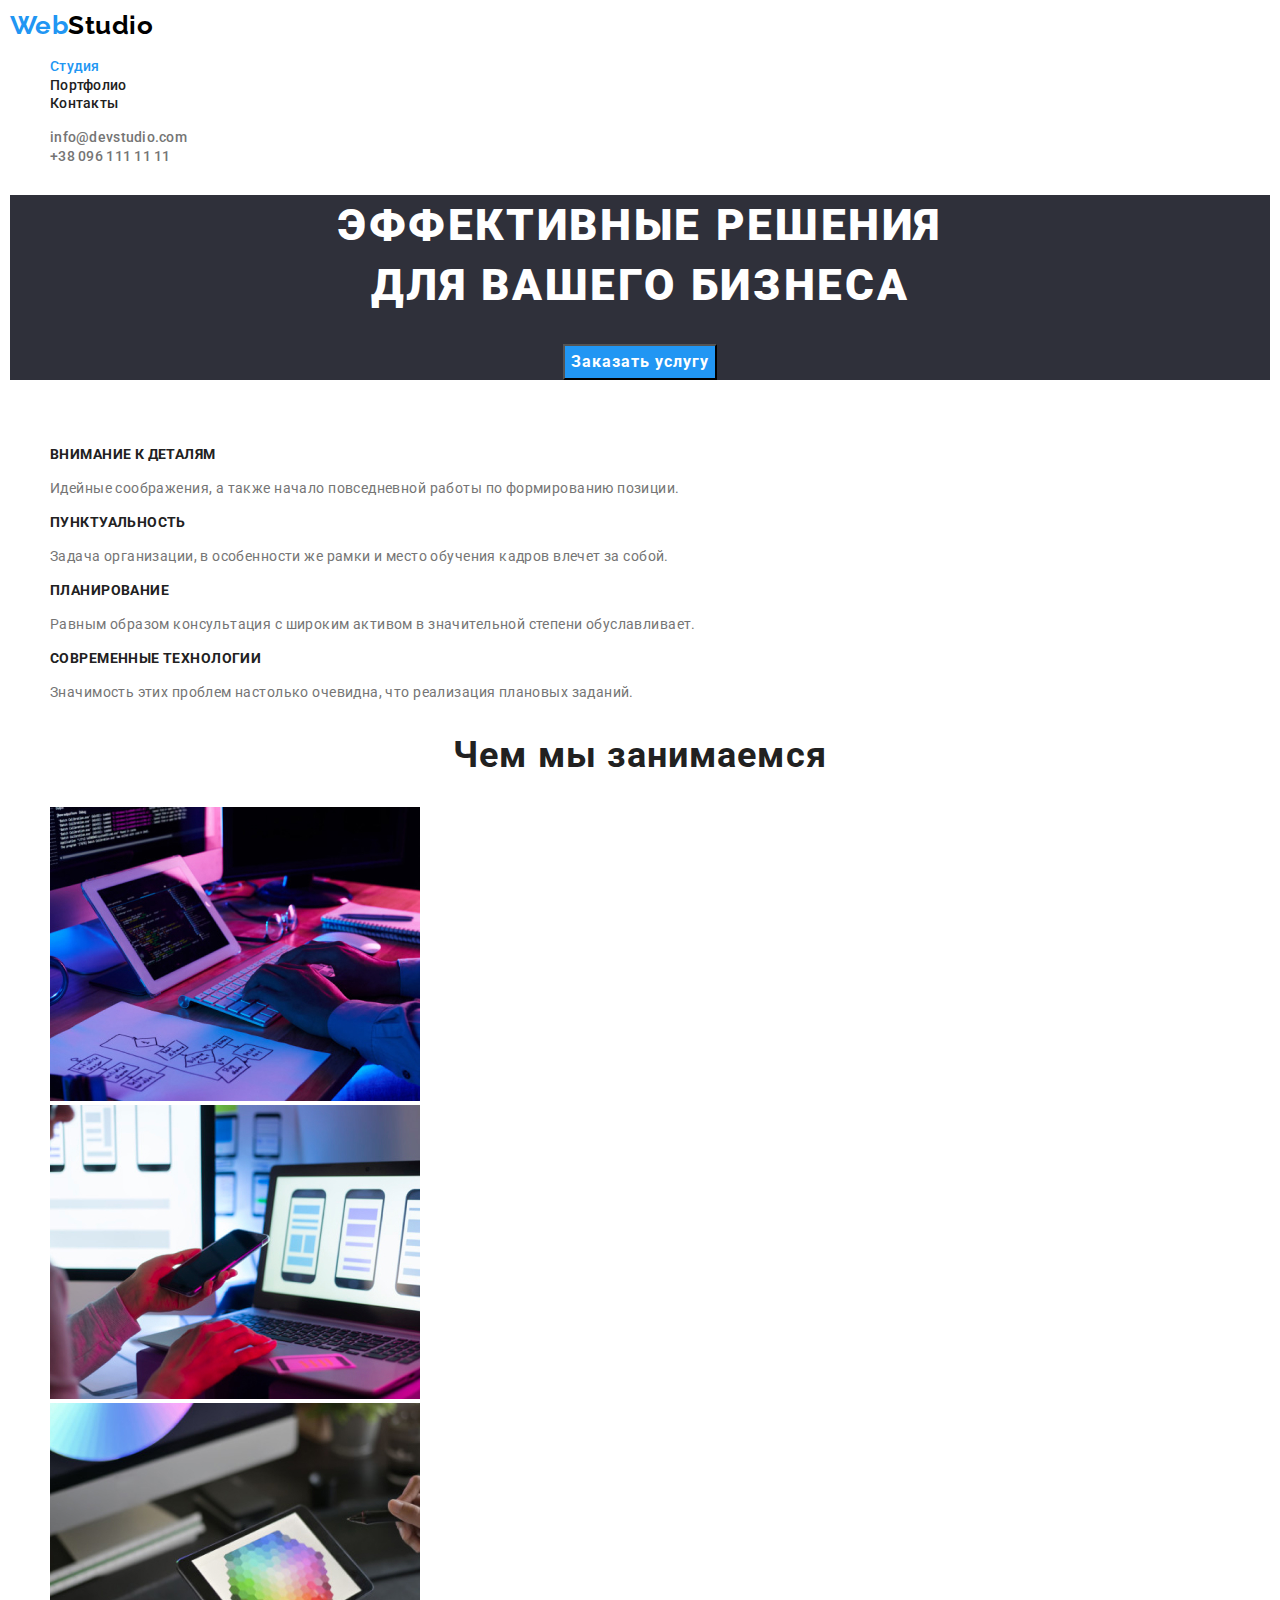
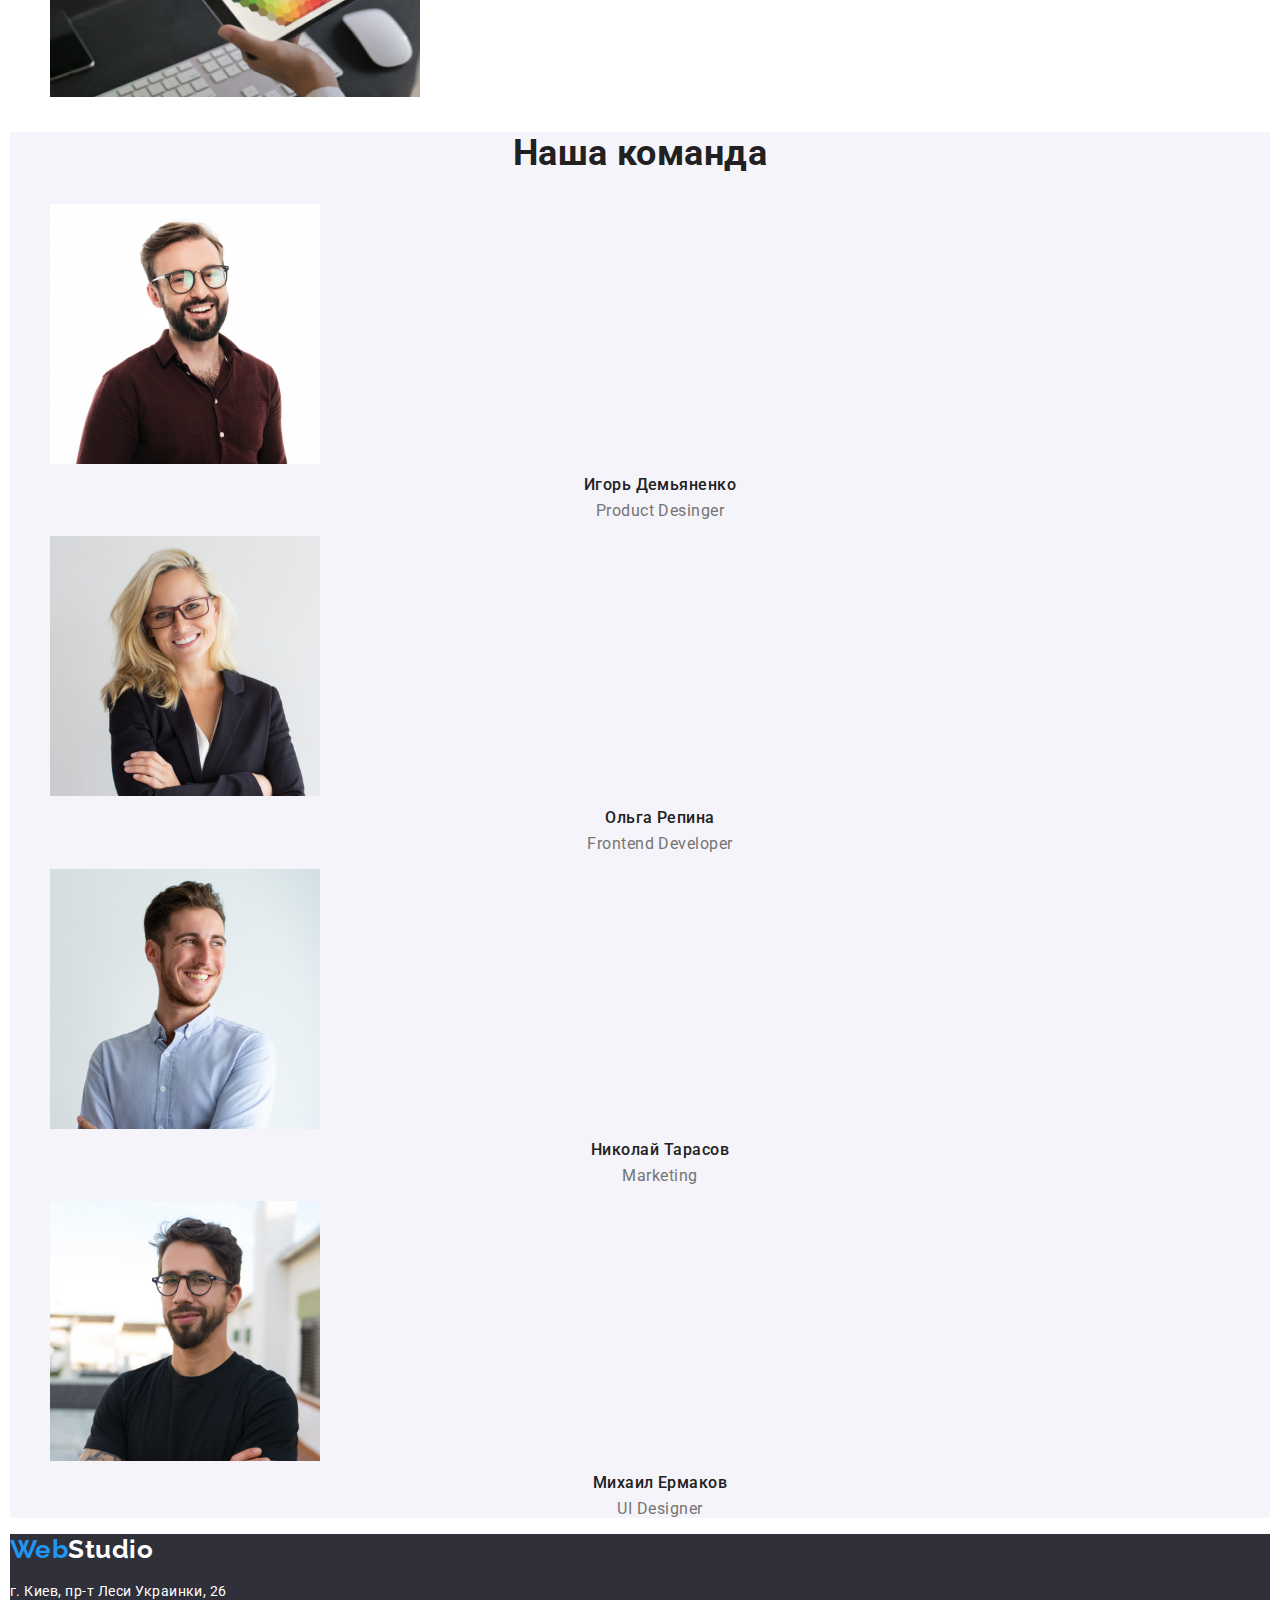
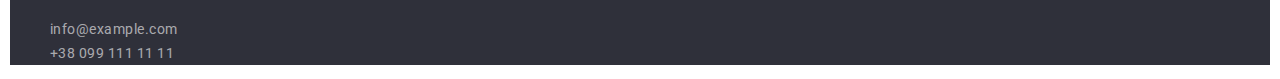
==== index.html @ 9ed520da "adding styles" ====
<!DOCTYPE html>
<html lang="ru">
  <head>
    <link rel="stylesheet" href="https://cdnjs.cloudflare.com/ajax/libs/modern-normalize/1.1.0/modern-normalize.css"
        integrity="sha512-Y0MM+V6ymRKN2zStTqzQ227DWhhp4Mzdo6gnlRnuaNCbc+YN/ZH0sBCLTM4M0oSy9c9VKiCvd4Jk44aCLrNS5Q=="
        crossorigin="anonymous" referrerpolicy="no-referrer" />
    <meta charset="UTF-8" />
    <meta http-equiv="X-UA-Compatible" content="IE=edge" />
    <meta name="viewport" content="width=device-width, initial-scale=1.0" />
    <title>Document</title>
    <link rel="preconnect" href="https://fonts.gstatic.com" />
    <link
      href="https://fonts.googleapis.com/css2?family=Raleway:wght@700&family=Roboto:wght@400;500;700;900&display=swap"
      rel="stylesheet"
    />
    
    <link rel="stylesheet" href="./css/style.css" />
  </head>
  <body>
    <!-- header section -->
    <header>
      <nav class="site-nav">
        <a class="logo-header link" href="#">
          <span class="logo-item">Web</span>Studio
        </a>
        <ul class="site-list list">
          <li>
            <a class="site-link current link" href="#">Студия</a>
          </li>
          <li>
            <a class="site-link link" href="./portfolio.html">Портфолио</a>
          </li>
          <li>
            <a class="site-link link" href="#">Контакты</a>
          </li>
        </ul>
      </nav>
      <ul class="contact-list list">
        <li>
          <a class="contact-link link" href="mailto:info@devstudio.com"
            >info@devstudio.com</a>
        </li>
        <li>
          <a class="contact-link link" href="tel:+38-096-111-11-11"
            >+38 096 111 11 11</a>
        </li>
      </ul>
    </header>

    <main>
      <!--======================HERO======================-->
      <section class="hero">
        <h1 class="hero-title">Эффективные решения <br> для вашего бизнеса</h1>
        <button class="button"  type="button" >Заказать услугу</button>
      </section>
      <!-- ======================END HERO====================== -->

      <!-- ======================FEATURES====================== -->
      <section class="features-section">
        <h2 class="hidden">Особенности</h2>
        <ul class="features-list list">
          <li>
            <h3 class="features-title">Внимание к деталям</h3>
            <p class="text-description">
              Идейные соображения, а также начало повседневной работы по
              формированию позиции.
            </p>
          </li>
          <li>
            <h3 class="features-title">Пунктуальность</h3>
            <p class="text-description">
              Задача организации, в особенности же рамки и место обучения кадров
              влечет за собой.
            </p>
          </li>
          <li>
            <h3 class="features-title">Планирование</h3>
            <p class="text-description">
              Равным образом консультация с широким активом в значительной
              степени обуславливает.
            </p>
          </li>
          <li>
            <h3 class="features-title">Современные технологии</h3>
            <p class="text-description">
              Значимость этих проблем настолько очевидна, что реализация
              плановых заданий.
            </p>
          </li>
        </ul>
      </section>
      <!-- ======================END FEATURES====================== -->

      <!-- ======================WORK ACTIVITY====================== -->
      <section class="work-activity">
        <h2 class="work-section-title">Чем мы занимаемся</h2>
        <ul class="work-list list">
          <li class="list-item">
            <img
              src="./images/box_1.jpg"
              width="370"
              height="294"
              alt="фото_планирование"
            />
          </li>
          <li class="list-item">
            <img
              src="./images/box_2.jpg"
              width="370"
              height="294"
              alt="фото_разработки"
            />
          </li>
          <li class="list-item">
            <img
              src="./images/box_3.jpg"
              width="370"
              height="294"
              alt="фото_выбор_цвета"
            />
          </li>
        </ul>
      </section>
      <!-- ======================END WORK SECTION====================== -->

      <!-- ======================TEAM SECTION====================== -->
      <section class="team-section">
        <h2 class="team-title">Наша команда</h2>
        <ul class="team-list list">
          <li>
            <img src="./images/img_4.jpg" width="270" alt="фото_Дизайнера"/>
            <h3 class="title-command-description">Игорь Демьяненко</h3>
            <p class="command-description" lang="en">Product Desinger</span></p>
          </li>
          <li>
            <img
              src="./images/img_3.jpg" width="270" alt="фото_Фронтенд_разработчика"/>
            <h3 class="title-command-description">Ольга Репина</h3>
            <p lang="en" class="command-description">Frontend Developer</p>
          </li>
          <li>
            <img src="./images/img_2.jpg" width="270" alt="фото_Маркетолога" />
            <h3 class="title-command-description">Николай Тарасов</h3>
            <p lang="en" class="command-description">Marketing</p>
          </li>
          <li>
            <img
              src="./images/img_1.jpg"
              width="270"
              alt="фото_разработчика_дизайна_интерфейса"
            />
            <h3 class="title-command-description">Михаил Ермаков</h3>
            <p lang="en" class="command-description">UI Designer</p>
          </li>
        </ul>
      </section>
      <!-- ======================END TEAM SECTION====================== -->
    </main>
    <!-- ======================FOOTER SECTION====================== -->
    <footer class="footer">
      <a class="logo-footer link" href="#"><span class="logo-item">Web</span>Studio</a>
      <address class="address">
        <p class="adress-text">г. Киев, пр-т Леси Украинки, 26</p>
        <ul class="list">
          <li>
            <a class="footer-link link" href="mailto:info@example.com">info@example.com</a>
          </li>
          <li>
            <a class="footer-link link" href="tel:+38-099-111-11-11">+38 099 111 11 11</a>
          </li>
        </ul>
      </address>
    </footer>
    <!-- ======================END FOOTER SECTION====================== -->
  </body>
</html>
---- css/style.css ----
:root {
  --primary-text-color: #757575;
  --secondary-text-color: #212121;
  --accent-color: #2196f3;
  --primary-bg-color: #ffffff;
  --primary-bg-color-filter: #f5f4fa;
  --prinary-font-family: "Roboto", sant-serif;
}

body {
  background-color: var(--primary-bg-color);
  color: var(--primary-text-color);
  font-family: var(--prinary-font-family);
  margin: 10px;
  letter-spacing: 0.03em;
}

.list {
  list-style: none;
}

.link {
  text-decoration: none;
}

.hidden {
  visibility: hidden;
}

/*======================HEADER======================*/

.logo-item {
  color: #2196f3;
}

.logo-header {
  color: #000000;
  font-family: "Raleway", sant-serif;
  font-weight: 700;
  font-size: 26px;
  line-height: 1.2;
}

.site-link {
  color: var(--secondary-text-color);
}

.site-link.current {
  color: var(--accent-color);
}

.site-link:hover,
.site-link:focus {
  color: var(--accent-color);
}

.contact-link {
  color: var(--primary-text-color);
}

.contact-link:hover,
.contact-link:focus {
  color: var(--accent-color);
}

.site-link,
.contact-link {
  font-weight: 500;
  font-size: 14px;
  line-height: 1.15;
  letter-spacing: 0.02em;
}
/* ======================END HEADER====================== */

/*======================FOOTER======================*/

.footer {
  background-color: #2f303a;
}

.logo-footer {
  color: #ffffff;
  font-family: "Raleway", sant-serif;
  font-weight: 700;
  font-size: 26px;
  line-height: 1.2;
}

.footer-link {
  color: rgba(255, 255, 255, 0.6);
}

.footer-link:hover,
.footer-link:focus {
  color: #ffffff;
}

.footer .address {
  font-style: normal;
  font-weight: 400;
  font-size: 14px;
  line-height: 24px;
}

.adress-text {
  color: #ffffff;
}
/* ======================END FOOTER====================== */

/* main html */

/*======================HERO SECTION======================*/

.hero {
  background-color: #2f303a;
  color: var(--primary-bg-color);
  text-align: center;
}

.hero-title {
  font-weight: 900;
  font-size: 44px;
  line-height: 60px;
  letter-spacing: 0.06em;
  text-transform: uppercase;
}

.button {
  background-color: var(--accent-color);
  color: #ffffff;
  font-weight: 700;
  line-height: 30px;
  letter-spacing: 0.06em;
  cursor: pointer;
}

.button:hover {
  background-color: #188ce8;
}

/* ======================END HERO SECTION====================== */

/*======================FEATURES======================*/

.hidden {
  visibility: hidden;
}

.features-title {
  color: var(--secondary-text-color);
  font-weight: 700;
  font-size: 14px;
  line-height: 1.14;
  letter-spacing: 0.03em;
  text-transform: uppercase;
}

.text-description {
  font-size: 14px;
  line-height: 1.71;
  letter-spacing: 0.03em;
}
/* ======================END FEATURES====================== */

/* ======================WORK ACTIVITY====================== */
.work-section-title {
  color: var(--secondary-text-color);
  font-family: Roboto;
  font-weight: 700;
  font-size: 36px;
  line-height: 1.16;
  text-align: center;
  letter-spacing: 0.03em;
}

/* ======================END WORK ACTIVITY====================== */

/*======================TEAM SECTION======================*/
.team-section {
  background-color: #f5f4fa;
  color: var(--secondary-text-color);
}

.team-title {
  font-weight: 700;
  font-size: 36px;
  line-height: 1.17;
  text-align: center;
}

.title-command-description {
  font-weight: 500;
  font-size: 16px;
  line-height: 1.18px;
  text-align: center;
}

.command-description {
  color: var(--primary-text-color);
  font-weight: 400;
  font-size: 16px;
  line-height: 19px;
  text-align: center;
}

/* ======================END TEAM SECTION */

/* portfolio */

/*======================OUR WORK SECTION======================*/

.filter-btn {
  background-color: var(--primary-bg-color-filter);
  color: var(--secondary-text-color);
  cursor: pointer;
}
.filter-btn:hover,
.filter-btn:focus {
  background-color: var(--accent-color);
  color: var(--primary-bg-color);
}

.list-of-our-works .title {
  color: var(--secondary-text-color);
  font-weight: 700;
  font-size: 18px;
  line-height: 36px;
  letter-spacing: 0.06em;
}

.description-of-work {
  font-weight: 400;
  font-size: 16px;
  line-height: 30px;
}

/* ======================END OUR WORK SECTION====================== */
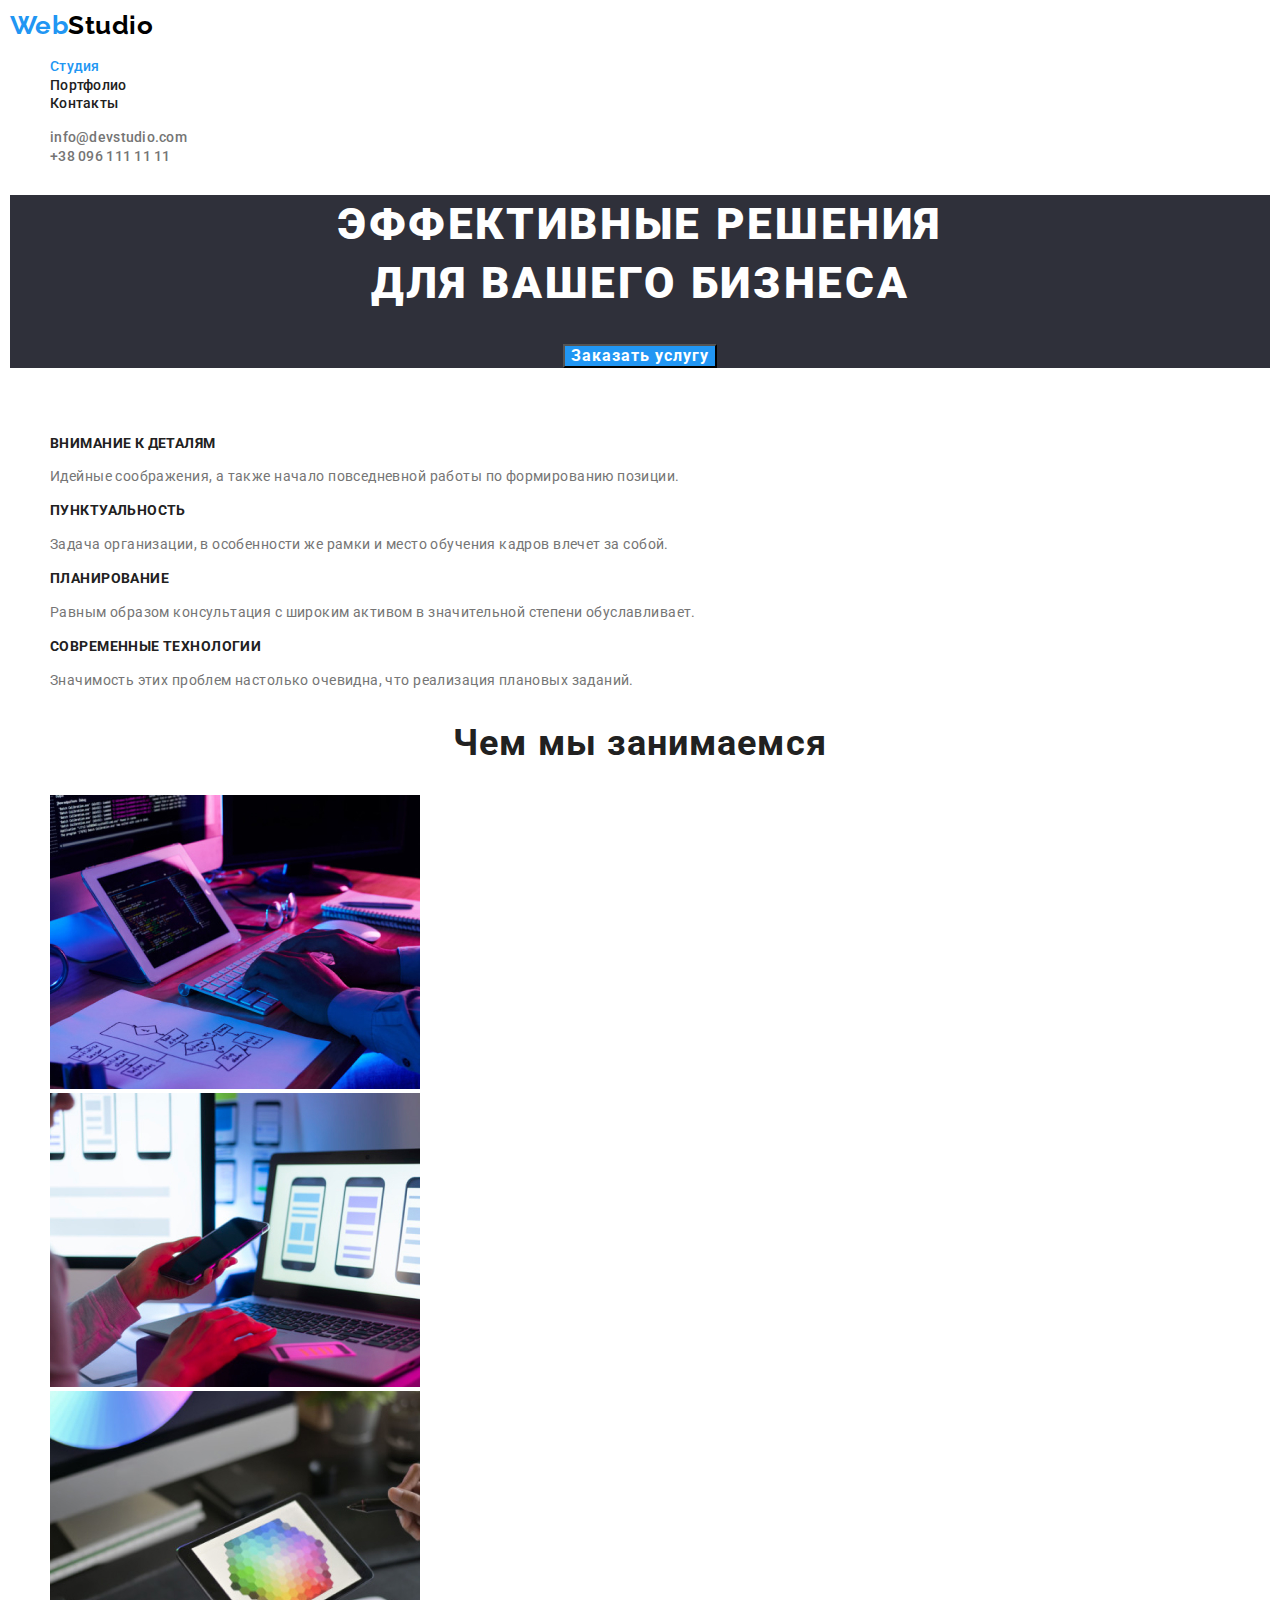
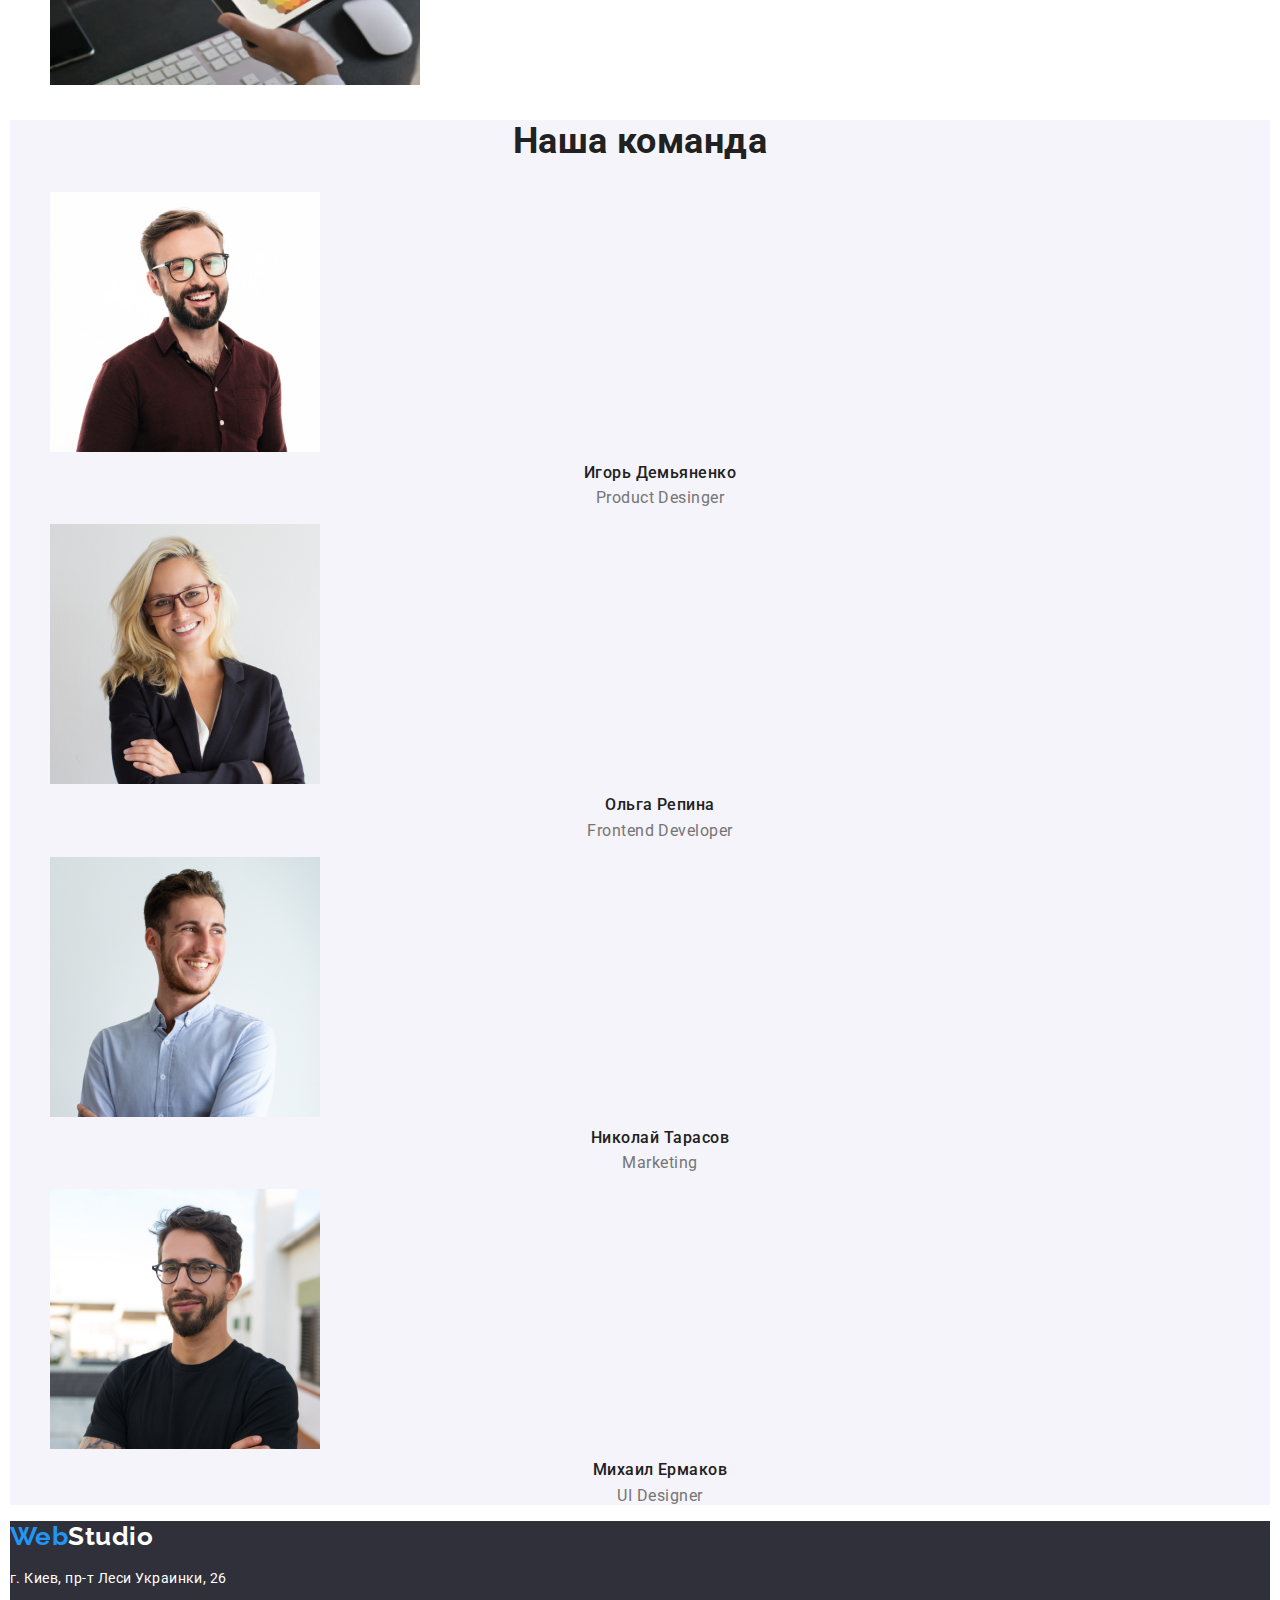
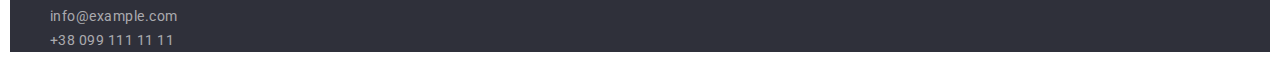
==== commit 6bd22c3b: "add edits" ====
--- a/index.html
+++ b/index.html
@@ -17,7 +17,7 @@
     <link rel="stylesheet" href="./css/style.css" />
   </head>
   <body>
-    <!-- header section -->
+    <!--======================HEADER======================-->
     <header>
       <nav class="site-nav">
         <a class="logo-header link" href="#">
@@ -46,6 +46,7 @@
         </li>
       </ul>
     </header>
+    <!--======================END HEADER======================-->
 
     <main>
       <!--======================HERO======================-->
@@ -130,7 +131,7 @@
           <li>
             <img src="./images/img_4.jpg" width="270" alt="фото_Дизайнера"/>
             <h3 class="title-command-description">Игорь Демьяненко</h3>
-            <p class="command-description" lang="en">Product Desinger</span></p>
+            <p class="command-description" lang="en">Product Desinger</p>
           </li>
           <li>
             <img
--- a/css/style.css
+++ b/css/style.css
@@ -7,6 +7,12 @@
   --prinary-font-family: "Roboto", sant-serif;
 }
 
+*,
+*::before,
+*::after {
+  box-sizing: border-box;
+}
+
 body {
   background-color: var(--primary-bg-color);
   color: var(--primary-text-color);
@@ -23,10 +29,6 @@
   text-decoration: none;
 }
 
-.hidden {
-  visibility: hidden;
-}
-
 /*======================HEADER======================*/
 
 .logo-item {
@@ -99,7 +101,7 @@
   font-style: normal;
   font-weight: 400;
   font-size: 14px;
-  line-height: 24px;
+  line-height: 1.71;
 }
 
 .adress-text {
@@ -120,7 +122,7 @@
 .hero-title {
   font-weight: 900;
   font-size: 44px;
-  line-height: 60px;
+  line-height: 1.36;
   letter-spacing: 0.06em;
   text-transform: uppercase;
 }
@@ -128,13 +130,19 @@
 .button {
   background-color: var(--accent-color);
   color: #ffffff;
-  font-weight: 700;
-  line-height: 30px;
+  font-family: inherit;
+  font-style: normal;
+  font-weight: 700;
+  font-size: 16px;
+  line-height: 1, 87;
   letter-spacing: 0.06em;
   cursor: pointer;
-}
-
-.button:hover {
+  align-items: center;
+  text-align: center;
+}
+
+.button:hover,
+.button:focus {
   background-color: #188ce8;
 }
 
@@ -199,7 +207,7 @@
   color: var(--primary-text-color);
   font-weight: 400;
   font-size: 16px;
-  line-height: 19px;
+  line-height: 1.18;
   text-align: center;
 }
 
@@ -212,8 +220,16 @@
 .filter-btn {
   background-color: var(--primary-bg-color-filter);
   color: var(--secondary-text-color);
+  font-family: inherit;
   cursor: pointer;
-}
+  font-style: normal;
+  font-weight: 500;
+  font-size: 16px;
+  line-height: 1.62;
+  text-align: center;
+  letter-spacing: 0.03em;
+}
+
 .filter-btn:hover,
 .filter-btn:focus {
   background-color: var(--accent-color);
@@ -224,14 +240,14 @@
   color: var(--secondary-text-color);
   font-weight: 700;
   font-size: 18px;
-  line-height: 36px;
+  line-height: 2;
   letter-spacing: 0.06em;
 }
 
 .description-of-work {
   font-weight: 400;
   font-size: 16px;
-  line-height: 30px;
+  line-height: 1.87;
 }
 
 /* ======================END OUR WORK SECTION====================== */
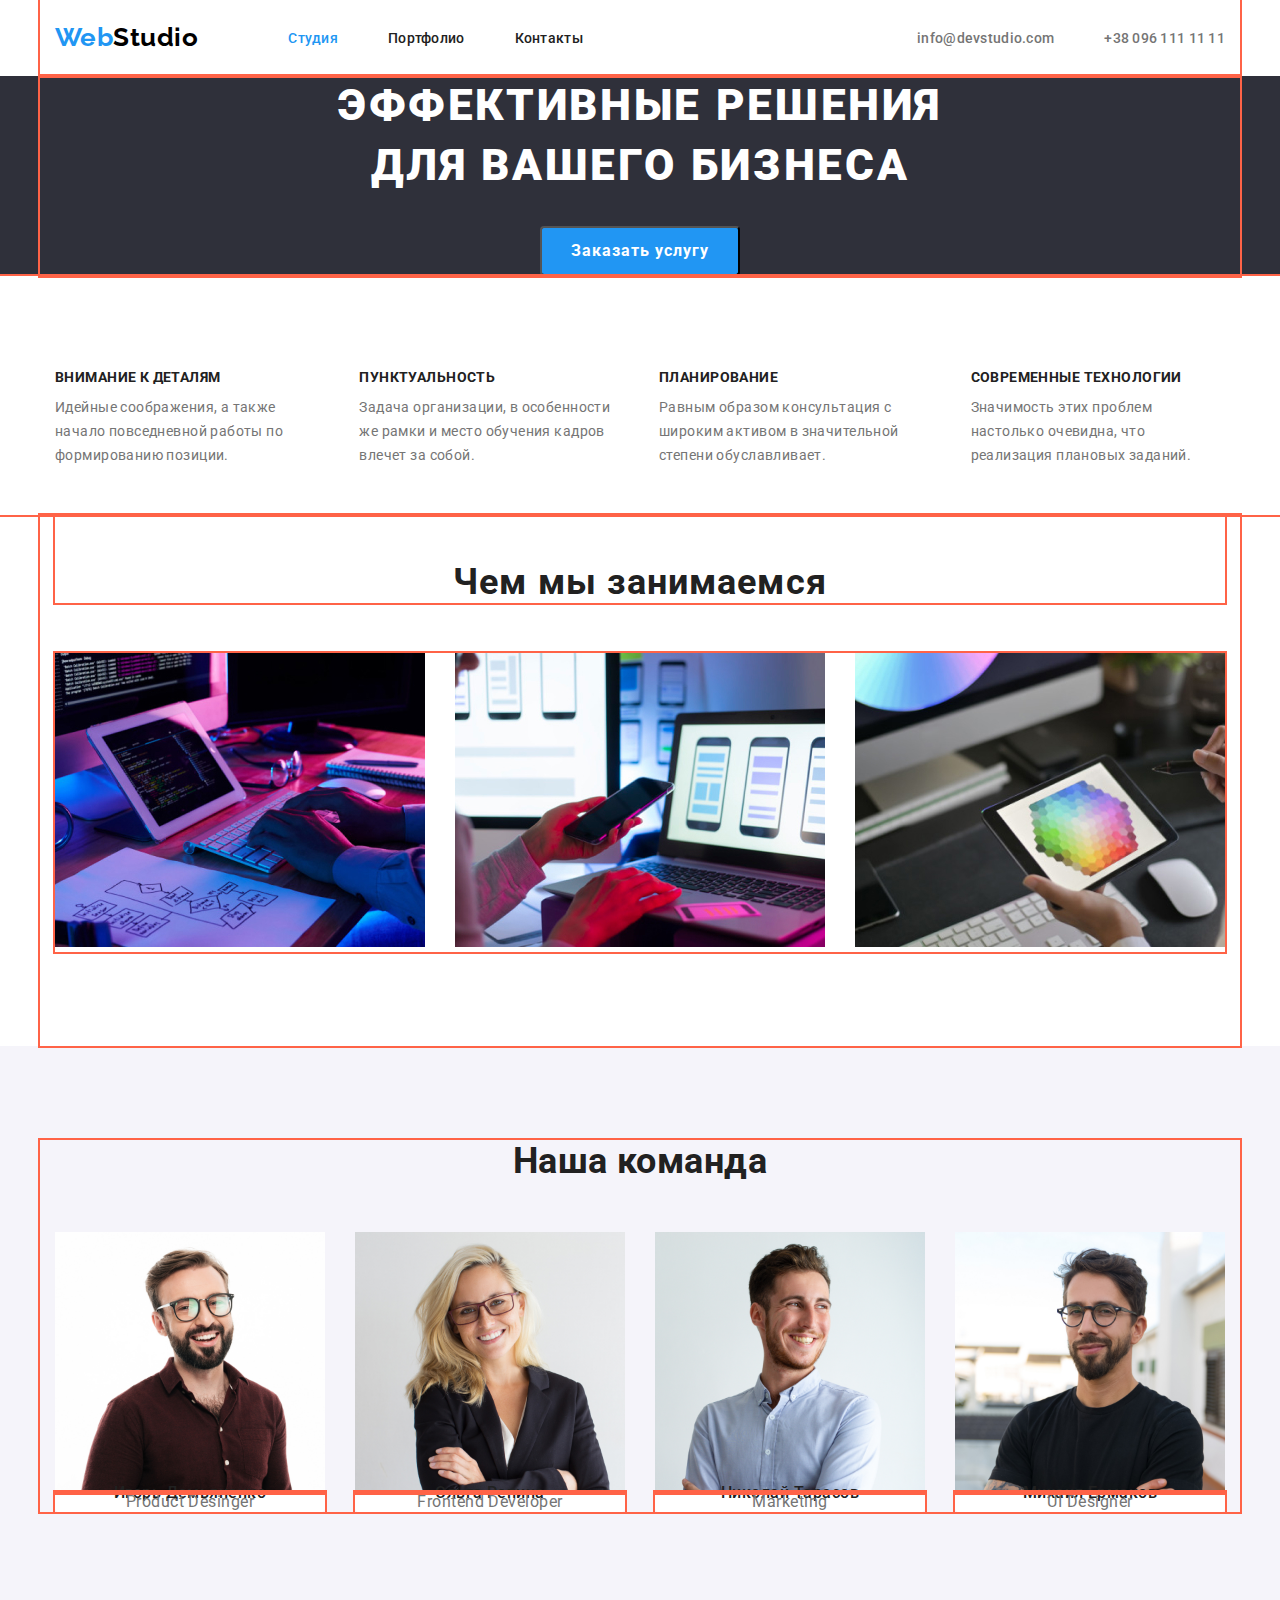
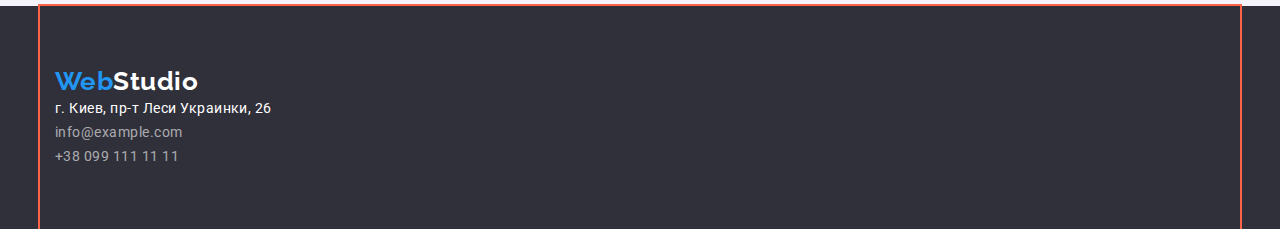
==== commit 1c064092: "правки" ====
--- a/index.html
+++ b/index.html
@@ -1,165 +1,150 @@
 <!DOCTYPE html>
 <html lang="ru">
-  <head>
-    <link rel="stylesheet" href="https://cdnjs.cloudflare.com/ajax/libs/modern-normalize/1.1.0/modern-normalize.css"
-        integrity="sha512-Y0MM+V6ymRKN2zStTqzQ227DWhhp4Mzdo6gnlRnuaNCbc+YN/ZH0sBCLTM4M0oSy9c9VKiCvd4Jk44aCLrNS5Q=="
-        crossorigin="anonymous" referrerpolicy="no-referrer" />
-    <meta charset="UTF-8" />
-    <meta http-equiv="X-UA-Compatible" content="IE=edge" />
-    <meta name="viewport" content="width=device-width, initial-scale=1.0" />
-    <title>Document</title>
-    <link rel="preconnect" href="https://fonts.gstatic.com" />
-    <link
-      href="https://fonts.googleapis.com/css2?family=Raleway:wght@700&family=Roboto:wght@400;500;700;900&display=swap"
-      rel="stylesheet"
-    />
-    
-    <link rel="stylesheet" href="./css/style.css" />
-  </head>
-  <body>
-    <!--======================HEADER======================-->
-    <header>
-      <nav class="site-nav">
-        <a class="logo-header link" href="#">
-          <span class="logo-item">Web</span>Studio
-        </a>
-        <ul class="site-list list">
-          <li>
-            <a class="site-link current link" href="#">Студия</a>
-          </li>
-          <li>
-            <a class="site-link link" href="./portfolio.html">Портфолио</a>
-          </li>
-          <li>
-            <a class="site-link link" href="#">Контакты</a>
-          </li>
-        </ul>
-      </nav>
-      <ul class="contact-list list">
-        <li>
-          <a class="contact-link link" href="mailto:info@devstudio.com"
-            >info@devstudio.com</a>
+
+<head>
+
+  <meta charset="UTF-8" />
+  <meta http-equiv="X-UA-Compatible" content="IE=edge" />
+  <meta name="viewport" content="width=device-width, initial-scale=1.0" />
+  <title>Document</title>
+  <link rel="stylesheet" href="https://cdnjs.cloudflare.com/ajax/libs/modern-normalize/1.1.0/modern-normalize.css"
+    integrity="sha512-Y0MM+V6ymRKN2zStTqzQ227DWhhp4Mzdo6gnlRnuaNCbc+YN/ZH0sBCLTM4M0oSy9c9VKiCvd4Jk44aCLrNS5Q=="
+    crossorigin="anonymous" referrerpolicy="no-referrer" />
+  <link rel="preconnect" href="https://fonts.gstatic.com" />
+  <link href="https://fonts.googleapis.com/css2?family=Raleway:wght@700&family=Roboto:wght@400;500;700;900&display=swap"
+    rel="stylesheet" />
+
+  <link rel="stylesheet" href="./css/style.css" />
+</head>
+
+<body>
+  <!--======================HEADER==========================-->
+  <header class="container">
+    <nav class="site-nav">
+      <a class="logo-header link" href="./index.html">
+        <span class="logo-item">Web</span>Studio
+      </a>
+      <ul class="site-list list">
+        <li class="item">
+          <a class="site-link current link" href="#">Студия</a>
         </li>
-        <li>
-          <a class="contact-link link" href="tel:+38-096-111-11-11"
-            >+38 096 111 11 11</a>
+        <li class="item">
+          <a class="site-link link" href="./portfolio.html">Портфолио</a>
+        </li>
+        <li class="item">
+          <a class="site-link link" href="#">Контакты</a>
         </li>
       </ul>
-    </header>
-    <!--======================END HEADER======================-->
+    </nav>
+    <ul class="contact-list list">
+      <li class="item">
+        <a class="contact-link link" href="mailto:info@devstudio.com">info@devstudio.com</a>
+      </li>
+      <li class="item">
+        <a class="contact-link link" href="tel:+38-096-111-11-11">+38 096 111 11 11</a>
+      </li>
+    </ul>
+  </header>
+  <!--======================END HEADER======================-->
 
-    <main>
-      <!--======================HERO======================-->
-      <section class="hero">
+  <main>
+    <!--======================HERO======================-->
+    <section class="hero">
+      <div class="hero-container">
         <h1 class="hero-title">Эффективные решения <br> для вашего бизнеса</h1>
-        <button class="button"  type="button" >Заказать услугу</button>
-      </section>
-      <!-- ======================END HERO====================== -->
+        <button class="button" type="button">Заказать услугу</button>
+      </div>
+    </section>
+    <!-- ======================END HERO====================== -->
 
-      <!-- ======================FEATURES====================== -->
-      <section class="features-section">
-        <h2 class="hidden">Особенности</h2>
-        <ul class="features-list list">
-          <li>
-            <h3 class="features-title">Внимание к деталям</h3>
-            <p class="text-description">
-              Идейные соображения, а также начало повседневной работы по
-              формированию позиции.
-            </p>
-          </li>
-          <li>
-            <h3 class="features-title">Пунктуальность</h3>
-            <p class="text-description">
-              Задача организации, в особенности же рамки и место обучения кадров
-              влечет за собой.
-            </p>
-          </li>
-          <li>
-            <h3 class="features-title">Планирование</h3>
-            <p class="text-description">
-              Равным образом консультация с широким активом в значительной
-              степени обуславливает.
-            </p>
-          </li>
-          <li>
-            <h3 class="features-title">Современные технологии</h3>
-            <p class="text-description">
-              Значимость этих проблем настолько очевидна, что реализация
-              плановых заданий.
-            </p>
-          </li>
-        </ul>
-      </section>
-      <!-- ======================END FEATURES====================== -->
+    <!-- ======================FEATURES====================== -->
+    <section class="features-section">
+      <h2 class="hidden">Особенности</h2>
+      <ul class="features-list list">
+        <li class="item">
+          <h3 class="features-title">Внимание к деталям</h3>
+          <p class="text-description">
+            Идейные соображения, а также
+            начало повседневной работы по
+            формированию позиции.
+          </p>
+        </li>
+        <li class="item">
+          <h3 class="features-title">Пунктуальность</h3>
+          <p class="text-description">
+            Задача организации, в особенности же рамки и место обучения кадров
+            влечет за собой.
+          </p>
+        </li>
+        <li class="item">
+          <h3 class="features-title">Планирование</h3>
+          <p class="text-description">
+            Равным образом консультация с широким активом в значительной
+            степени обуславливает.
+          </p>
+        </li>
+        <li class="item">
+          <h3 class="features-title">Современные технологии</h3>
+          <p class="text-description">
+            Значимость этих проблем настолько очевидна, что реализация
+            плановых заданий.
+          </p>
+        </li>
+      </ul>
+    </section>
+    <!-- ======================END FEATURES====================== -->
 
-      <!-- ======================WORK ACTIVITY====================== -->
-      <section class="work-activity">
-        <h2 class="work-section-title">Чем мы занимаемся</h2>
-        <ul class="work-list list">
-          <li class="list-item">
-            <img
-              src="./images/box_1.jpg"
-              width="370"
-              height="294"
-              alt="фото_планирование"
-            />
-          </li>
-          <li class="list-item">
-            <img
-              src="./images/box_2.jpg"
-              width="370"
-              height="294"
-              alt="фото_разработки"
-            />
-          </li>
-          <li class="list-item">
-            <img
-              src="./images/box_3.jpg"
-              width="370"
-              height="294"
-              alt="фото_выбор_цвета"
-            />
-          </li>
-        </ul>
-      </section>
-      <!-- ======================END WORK SECTION====================== -->
+    <!-- ======================WORK ACTIVITY====================== -->
+    <section class="work-activity">
+      <h2 class="work-section-title">Чем мы занимаемся</h2>
+      <ul class="work-list list">
+        <li class="img-item">
+          <img src="./images/box_1.jpg" width="370" height="294" alt="фото_планирование" />
+        </li>
+        <li class="img-item">
+          <img src="./images/box_2.jpg" width="370" height="294" alt="фото_разработки" />
+        </li>
+        <li class="img-item">
+          <img src="./images/box_3.jpg" width="370" height="294" alt="фото_выбор_цвета" />
+        </li>
+      </ul>
+    </section>
+    <!-- ======================END WORK SECTION====================== -->
 
-      <!-- ======================TEAM SECTION====================== -->
-      <section class="team-section">
+    <!-- ======================TEAM SECTION====================== -->
+    <section class="team-section">
+      <div class="team-position">
         <h2 class="team-title">Наша команда</h2>
         <ul class="team-list list">
-          <li>
-            <img src="./images/img_4.jpg" width="270" alt="фото_Дизайнера"/>
+          <li class="team-item">
+            <img class="team-foto" src="./images/img_4.jpg" width="270" alt="фото_Дизайнера" />
             <h3 class="title-command-description">Игорь Демьяненко</h3>
             <p class="command-description" lang="en">Product Desinger</p>
           </li>
-          <li>
-            <img
-              src="./images/img_3.jpg" width="270" alt="фото_Фронтенд_разработчика"/>
+          <li class="team-item">
+            <img class="team-foto" src="./images/img_3.jpg" width="270" alt="фото_Фронтенд_разработчика" />
             <h3 class="title-command-description">Ольга Репина</h3>
             <p lang="en" class="command-description">Frontend Developer</p>
           </li>
-          <li>
-            <img src="./images/img_2.jpg" width="270" alt="фото_Маркетолога" />
+          <li class="team-item">
+            <img class="team-foto" src="./images/img_2.jpg" width="270" alt="фото_Маркетолога" />
             <h3 class="title-command-description">Николай Тарасов</h3>
             <p lang="en" class="command-description">Marketing</p>
           </li>
-          <li>
-            <img
-              src="./images/img_1.jpg"
-              width="270"
-              alt="фото_разработчика_дизайна_интерфейса"
-            />
+          <li class="team-item">
+            <img class="team-foto" src="./images/img_1.jpg" width="270" alt="фото_разработчика_дизайна_интерфейса" />
             <h3 class="title-command-description">Михаил Ермаков</h3>
             <p lang="en" class="command-description">UI Designer</p>
           </li>
         </ul>
-      </section>
-      <!-- ======================END TEAM SECTION====================== -->
-    </main>
-    <!-- ======================FOOTER SECTION====================== -->
-    <footer class="footer">
-      <a class="logo-footer link" href="#"><span class="logo-item">Web</span>Studio</a>
+      </div>
+    </section>
+    <!-- ======================END TEAM SECTION====================== -->
+  </main>
+  <!-- ======================FOOTER SECTION====================== -->
+  <footer class="footer">
+    <div class="footer-section">
+      <a class="logo-footer link" href="./index.html"><span class="logo-item">Web</span>Studio</a>
       <address class="address">
         <p class="adress-text">г. Киев, пр-т Леси Украинки, 26</p>
         <ul class="list">
@@ -171,7 +156,9 @@
           </li>
         </ul>
       </address>
-    </footer>
-    <!-- ======================END FOOTER SECTION====================== -->
-  </body>
-</html>
+    </div>
+  </footer>
+  <!-- ======================END FOOTER SECTION====================== -->
+</body>
+
+</html>--- a/css/style.css
+++ b/css/style.css
@@ -1,3 +1,12 @@
+html {
+  box-sizing: border-box;
+}
+
+*,
+*::after,
+*::before {
+  box-sizing: inherit;
+}
 :root {
   --primary-text-color: #757575;
   --secondary-text-color: #212121;
@@ -7,29 +16,70 @@
   --prinary-font-family: "Roboto", sant-serif;
 }
 
-*,
-*::before,
-*::after {
-  box-sizing: border-box;
-}
-
 body {
   background-color: var(--primary-bg-color);
   color: var(--primary-text-color);
   font-family: var(--prinary-font-family);
-  margin: 10px;
+  margin: 0px;
   letter-spacing: 0.03em;
 }
 
 .list {
   list-style: none;
+  margin: 0px;
+  padding: 0px;
 }
 
 .link {
   text-decoration: none;
 }
 
+h1, h2, h3, h4, h5, h6 {
+  margin: 0px;
+  padding: 0px;
+}
+
+p{
+  margin: 0px;
+  padding: 0px;
+}
+
 /*======================HEADER======================*/
+
+.container {
+  display: flex;
+  align-items: center;
+  width: 1200px;
+  margin-left: auto;
+  margin-right: auto;
+  padding-left: 15px;
+  padding-right: 15px;
+  outline: 2px solid tomato;
+}
+
+.site-nav {
+  display: flex;
+  align-items: center;
+}
+
+.site-list {
+  display: flex;
+  margin-left: 90px;
+  
+}
+
+.site-list .item + .item {
+  margin-left: 50px;
+}
+
+.contact-list {
+  display: flex;
+  margin-left: auto;
+}
+
+.contact-list .item + .item {
+  margin-left: 50px;
+}
 
 .logo-item {
   color: #2196f3;
@@ -44,6 +94,9 @@
 }
 
 .site-link {
+  display: block;
+  padding-top: 30px;
+  padding-bottom: 30px;
   color: var(--secondary-text-color);
 }
 
@@ -57,6 +110,9 @@
 }
 
 .contact-link {
+  display: block;
+  padding-top: 30px;
+  padding-bottom: 30px;
   color: var(--primary-text-color);
 }
 
@@ -80,6 +136,17 @@
   background-color: #2f303a;
 }
 
+.footer-section {
+  width: 1200px;
+  padding-left: 15px;
+  padding-right: 15px;
+  padding-bottom: 60px;
+  padding-top: 60px;
+  margin-left: auto;
+  margin-right: auto;
+  outline: 2px solid tomato;
+}
+
 .logo-footer {
   color: #ffffff;
   font-family: "Raleway", sant-serif;
@@ -119,7 +186,19 @@
   text-align: center;
 }
 
+.hero-container{
+  width: 1200px;
+  margin-left: auto;
+  margin-right: auto;
+  padding-left: 15px;
+  padding-right: 15px;
+  outline: 2px solid tomato;
+  
+}
+
 .hero-title {
+  margin-top: 0px;
+  margin-bottom: 30px;
   font-weight: 900;
   font-size: 44px;
   line-height: 1.36;
@@ -128,16 +207,18 @@
 }
 
 .button {
+  width: 200px;
+  height: 50px;
+  border-radius: 4px;
   background-color: var(--accent-color);
   color: #ffffff;
   font-family: inherit;
   font-style: normal;
   font-weight: 700;
   font-size: 16px;
-  line-height: 1, 87;
+  line-height: 1.87;
   letter-spacing: 0.06em;
   cursor: pointer;
-  align-items: center;
   text-align: center;
 }
 
@@ -151,10 +232,40 @@
 /*======================FEATURES======================*/
 
 .hidden {
-  visibility: hidden;
+  display: none;
+}
+
+.features-section {
+  /* width: 1200px; */
+  padding-left: 15px;
+  padding-right: 15px;
+  margin-left: auto;
+  margin-right: auto;
+  outline: 2px solid tomato;
+  
+}
+
+.features-list {
+  display: flex;
+  width: 1200px;
+  padding-left: 15px;
+  padding-right: 15px;
+  margin-left: auto;
+  margin-right: auto;
+  padding-top: 94px;
+  padding-bottom: 47px;
+
+}
+
+.features-list .item + .item {
+  padding-left: 30px;
+  
 }
 
 .features-title {
+  margin-bottom: 10px;
+  margin-top: 0px;
+
   color: var(--secondary-text-color);
   font-weight: 700;
   font-size: 14px;
@@ -164,6 +275,8 @@
 }
 
 .text-description {
+  
+
   font-size: 14px;
   line-height: 1.71;
   letter-spacing: 0.03em;
@@ -171,7 +284,31 @@
 /* ======================END FEATURES====================== */
 
 /* ======================WORK ACTIVITY====================== */
+
+.work-activity {
+  width: 1200px;
+  padding-left: 15px;
+  padding-right: 15px;
+  margin-left: auto;
+  margin-right: auto;
+  padding-bottom: 94px;
+  outline: 2px solid tomato;
+  
+}
+
+
+
+.work-list {
+  display: flex;
+  justify-content: space-between;
+  outline: 2px solid tomato;
+}
+
 .work-section-title {
+  margin-top: 0px;
+  margin-bottom: 50px;
+  padding-top: 47px;
+
   color: var(--secondary-text-color);
   font-family: Roboto;
   font-weight: 700;
@@ -179,36 +316,75 @@
   line-height: 1.16;
   text-align: center;
   letter-spacing: 0.03em;
+  outline: 2px solid tomato;
 }
 
 /* ======================END WORK ACTIVITY====================== */
 
 /*======================TEAM SECTION======================*/
 .team-section {
+  padding-bottom: 94px;
+  padding-top: 94px;
   background-color: #f5f4fa;
   color: var(--secondary-text-color);
 }
 
+.team-foto{
+  display: block;
+}
+
+.team-position{
+  width: 1200px;
+  padding-left: 15px;
+  padding-right: 15px;
+  margin-left: auto;
+  margin-right: auto;
+  outline: 2px solid tomato;
+
+}
+
 .team-title {
+  margin-bottom: 50px;
   font-weight: 700;
   font-size: 36px;
   line-height: 1.17;
   text-align: center;
 }
 
+.team-list{
+  display: flex;
+  justify-content: center;
+  
+}
+
+.team-item{
+  
+  background-color: #ffffff;
+  border-radius: 0px 0px 4px 4px;
+}
+
 .title-command-description {
+  display: block;
+  
   font-weight: 500;
   font-size: 16px;
   line-height: 1.18px;
   text-align: center;
+  outline:2px solid tomato;
 }
 
 .command-description {
+  
   color: var(--primary-text-color);
   font-weight: 400;
   font-size: 16px;
   line-height: 1.18;
   text-align: center;
+  outline:2px solid tomato; 
+}
+
+.team-list .team-item:not(:last-child){
+  margin-right: 30px;
 }
 
 /* ======================END TEAM SECTION */
@@ -217,7 +393,56 @@
 
 /*======================OUR WORK SECTION======================*/
 
+.our-work {
+  display: block;
+  width: 1200px;
+  padding-left: 15px;
+  padding-right: 15px;
+  margin-left: auto;
+  margin-right: auto;
+  /* margin-top: 94px; */
+  /* margin-bottom: 94px; */
+  padding-bottom: 94px;
+  outline: 2px solid tomato;
+}
+
+.list-of-our-works {
+  display: flex;
+  flex-wrap: wrap;
+}
+
+.filter-item {
+  width: 370px;
+  margin-right: 30px;
+  margin-bottom: 30px;
+  border: 1px solid #eeeeee;
+}
+
+.filter-item:nth-child(3n) {
+  margin-right: 0px;
+}
+
+.filter-item:nth-last-child(-n + 3) {
+  margin-bottom: 0;
+}
+
+.filter {
+  display: flex;
+  justify-content: center;
+  margin-bottom: 50px;
+  padding-top: 94px;
+
+}
+
+.filter .item + .item {
+  margin-left: 8px;
+}
+
 .filter-btn {
+  width: 145px;
+  height: 38px;
+  border-radius: 4px;
+
   background-color: var(--primary-bg-color-filter);
   color: var(--secondary-text-color);
   font-family: inherit;
